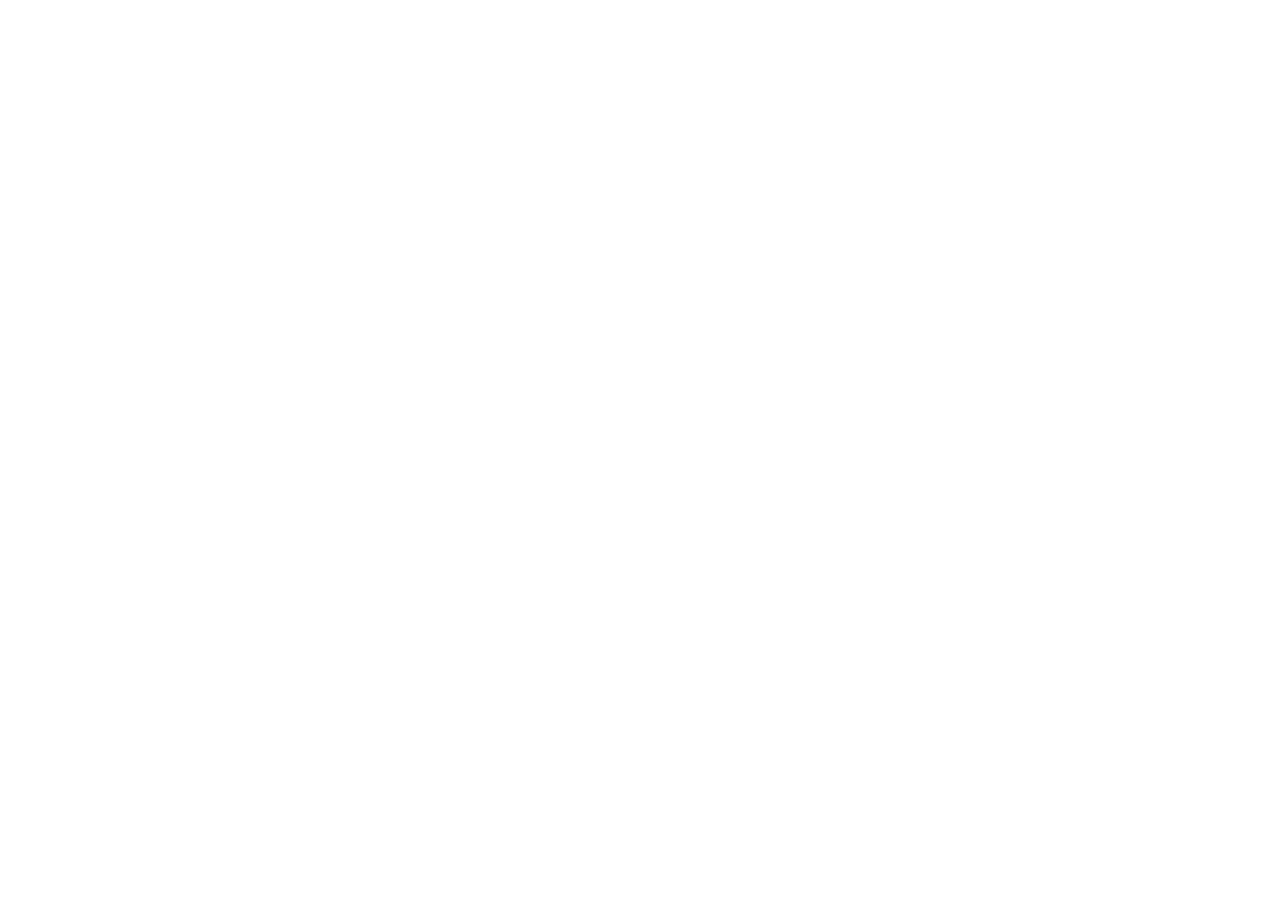
==== guia-de-estilo-exemplo.html @ 8ff2f2ef "novos arquivos" ====
<!DOCTYPE html>
<html lang="pt-br">
<head>
    <meta charset="UTF-8">
    <meta http-equiv="X-UA-Compatible" content="IE=edge">
    <meta name="viewport" content="width=device-width, initial-scale=1.0">
    <title>Document</title>
</head>
<body>
    
</body>
</html>
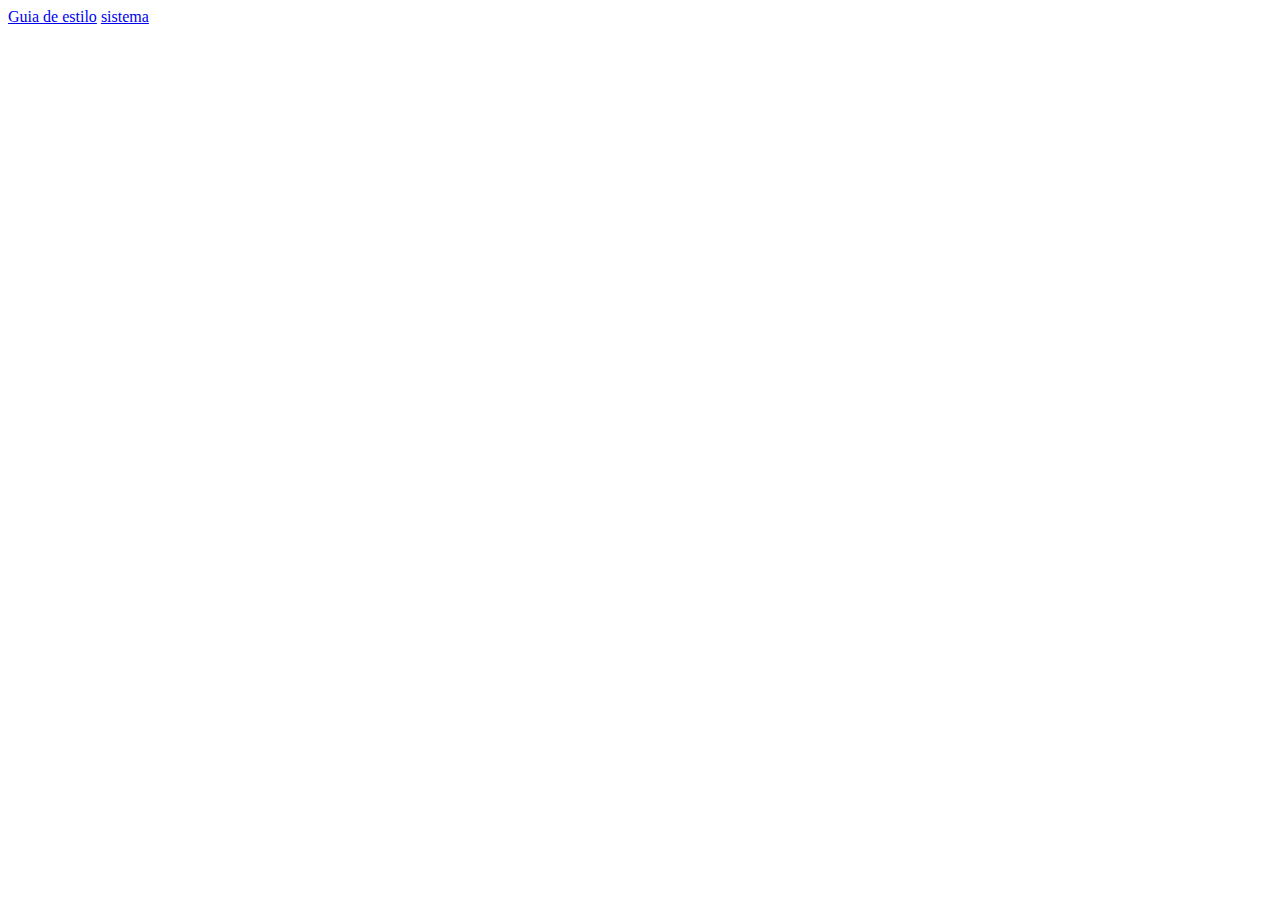
==== commit ca4a767f: "adição de links prara navegação" ====
--- a/guia-de-estilo-exemplo.html
+++ b/guia-de-estilo-exemplo.html
@@ -7,6 +7,7 @@
     <title>Document</title>
 </head>
 <body>
-    
+    <a href="guia-de-estilo.html">Guia de estilo</a>
+    <a href="index.html">sistema</a>
 </body>
 </html>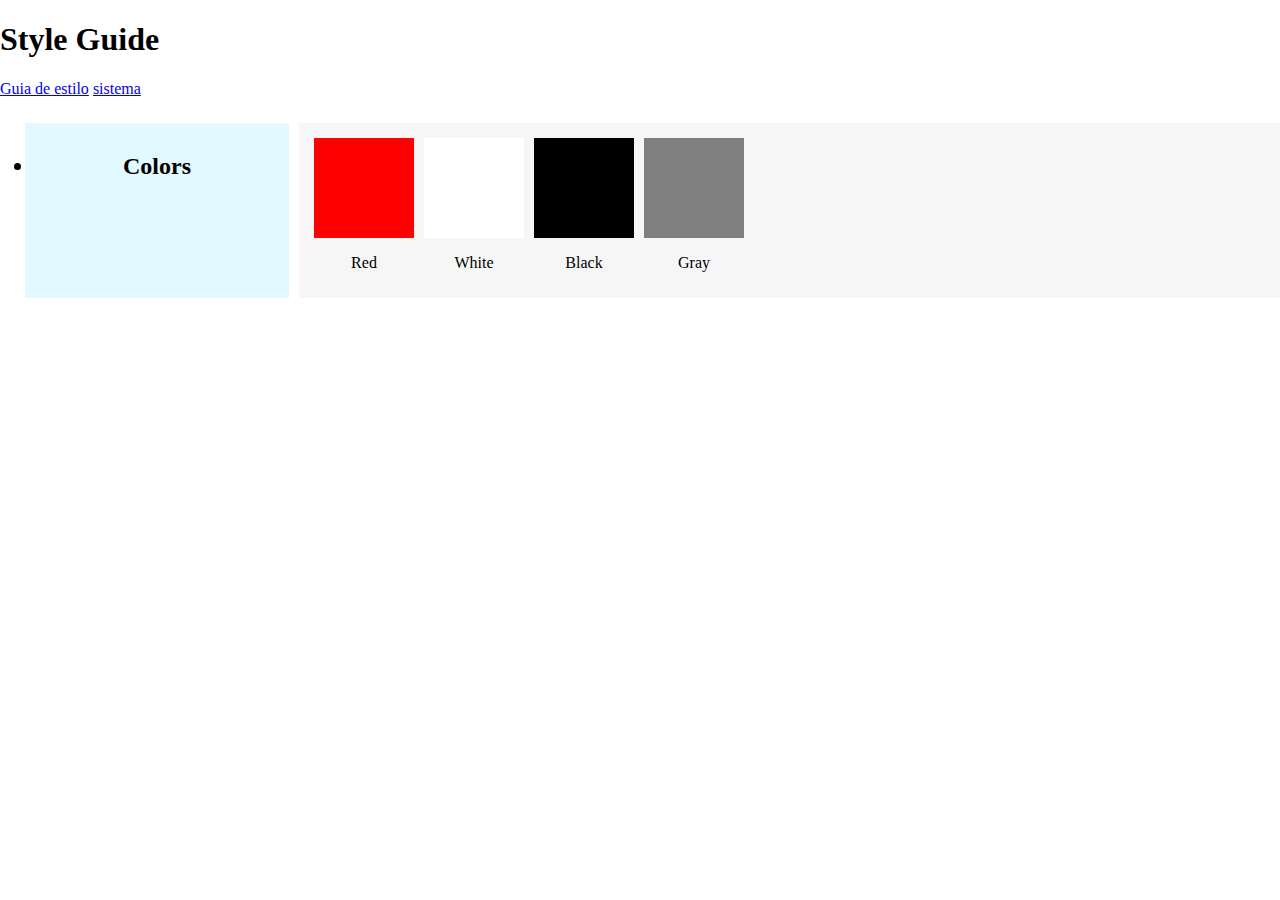
==== commit 1dd79dd5: "Tabela de coros parcialmente finalizada" ====
--- a/guia-de-estilo-exemplo.html
+++ b/guia-de-estilo-exemplo.html
@@ -4,10 +4,42 @@
     <meta charset="UTF-8">
     <meta http-equiv="X-UA-Compatible" content="IE=edge">
     <meta name="viewport" content="width=device-width, initial-scale=1.0">
-    <title>Document</title>
+    <link rel="stylesheet" href="style.css">
+    <title>Style Guide Exemple</title>
 </head>
 <body>
-    <a href="guia-de-estilo.html">Guia de estilo</a>
-    <a href="index.html">sistema</a>
+    <header class="ex ex-header">
+        <H1 class="ex ex-title">Style Guide</H1>
+        <nav class="ex ex-nav">
+            <a href="guia-de-estilo.html">Guia de estilo</a>
+            <a href="index.html">sistema</a>
+        </nav>
+    </header>
+    <section class="ex ex-color">
+        <div class="co colors-title">
+                <h2 class="co-title">
+                    <li>Colors</li>
+                </h2>
+        </div> 
+        <div class="co colors">
+            <div>
+                <div class="ex color-block color-red"></div>
+                <p>Red</p>
+            </div>
+            <div>
+                <div class="ex color-block  color-white"></div>
+                <p>White</p>
+            </div>
+            <div>
+                <div class="ex color-block  color-black"></div>
+                <p>Black</p>
+            </div>
+            <div>
+                <div class="ex color-block  color-gray"></div>
+                <p>Gray</p>
+            </div>
+        </div>  
+    </section>
+    
 </body>
 </html>--- a/style.css
+++ b/style.css
@@ -0,0 +1,49 @@
+body{
+    margin: 0;
+    padding: 0; 
+}
+.ex-color{
+    padding: 20px;
+    text-align: center;
+    display: inline-flex;
+    width: 100%;
+}
+.colors-title{
+    margin: 5px;
+    padding: 10px;
+    background-color: rgb(225, 249, 255); 
+    width: 20%;
+}
+.colors{
+    padding: 10px;
+    margin: 5px;
+    width: 80%;
+    background-color: hsla(0, 0%, 96%, 0.863);
+    justify-content: left;
+    display: inline-flex;
+}
+
+.co-title{
+}
+
+
+.color-block{
+    margin: 5px;
+    width: 100px;
+    height: 100px;
+}
+
+
+
+.color-red{
+    background-color: red;
+}
+.color-white{
+    background-color: white;
+}
+.color-gray{
+    background-color: gray;
+}
+.color-black{
+    background-color: black;
+}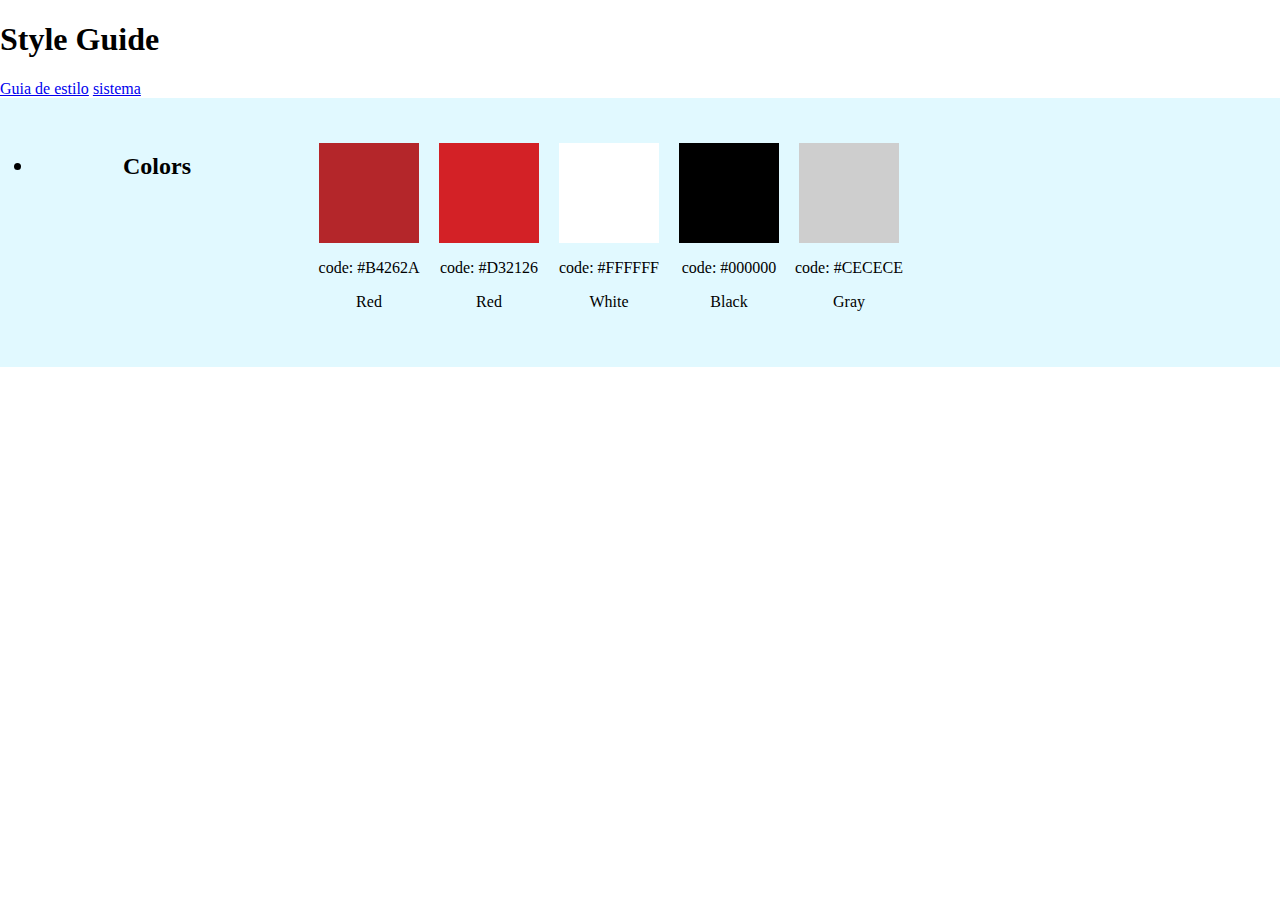
==== commit 79e8040c: "Tabela de cores  finalizada" ====
--- a/guia-de-estilo-exemplo.html
+++ b/guia-de-estilo-exemplo.html
@@ -22,21 +22,35 @@
                 </h2>
         </div> 
         <div class="co colors">
-            <div>
+            <div class="ex-co">
                 <div class="ex color-block color-red"></div>
+                <p>code: #B4262A</p>
                 <p>Red</p>
+                
             </div>
-            <div>
+            <div class="ex-co">
+                <div class="ex color-block color-red2"></div>
+                <p>code: #D32126</p>
+                <p>Red</p>
+                
+            </div>
+            <div class="ex-co">
                 <div class="ex color-block  color-white"></div>
+                <p>code: #FFFFFF</p>
                 <p>White</p>
+                
             </div>
-            <div>
+            <div class="ex-co">
                 <div class="ex color-block  color-black"></div>
+                <p>code: #000000</p>
                 <p>Black</p>
+                
             </div>
-            <div>
+            <div class="ex-co">
                 <div class="ex color-block  color-gray"></div>
+                <p>code: #CECECE</p>
                 <p>Gray</p>
+                
             </div>
         </div>  
     </section>
--- a/style.css
+++ b/style.css
@@ -3,6 +3,8 @@
     padding: 0; 
 }
 .ex-color{
+    
+    background-color: rgb(225, 249, 255); 
     padding: 20px;
     text-align: center;
     display: inline-flex;
@@ -11,14 +13,12 @@
 .colors-title{
     margin: 5px;
     padding: 10px;
-    background-color: rgb(225, 249, 255); 
     width: 20%;
 }
 .colors{
     padding: 10px;
     margin: 5px;
     width: 80%;
-    background-color: hsla(0, 0%, 96%, 0.863);
     justify-content: left;
     display: inline-flex;
 }
@@ -26,6 +26,9 @@
 .co-title{
 }
 
+.ex-co{
+    padding: 5px
+}
 
 .color-block{
     margin: 5px;
@@ -36,14 +39,16 @@
 
 
 .color-red{
-    background-color: red;
+    background-color: #B4262A;
+}.color-red2{
+    background-color: #D32126;
 }
 .color-white{
-    background-color: white;
+    background-color: #FFFFFF;
 }
 .color-gray{
-    background-color: gray;
+    background-color: #CECECE;
 }
 .color-black{
-    background-color: black;
+    background-color: #000000;
 }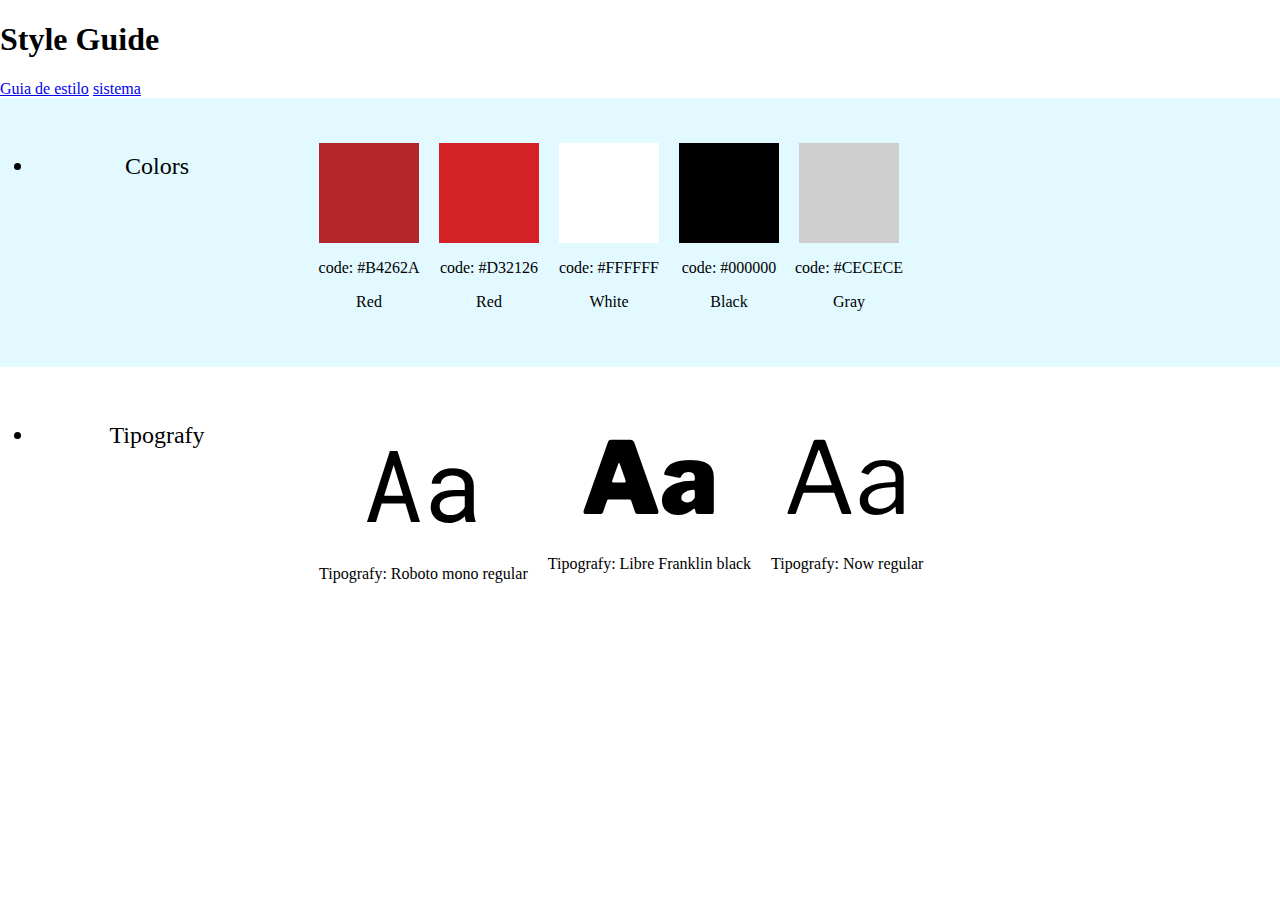
==== commit 3aa3a80a: "secção de fontes terminados" ====
--- a/guia-de-estilo-exemplo.html
+++ b/guia-de-estilo-exemplo.html
@@ -5,7 +5,17 @@
     <meta http-equiv="X-UA-Compatible" content="IE=edge">
     <meta name="viewport" content="width=device-width, initial-scale=1.0">
     <link rel="stylesheet" href="style.css">
+    <link rel="preconnect" href="https://fonts.googleapis.com">
+    <link rel="preconnect" href="https://fonts.gstatic.com" crossorigin>
+    <link href="https://fonts.googleapis.com/css2?family=Libre+Franklin:wght@400;900&display=swap" rel="stylesheet">
+    <link href="https://fonts.googleapis.com/css2?family=Libre+Franklin&display=swap" rel="stylesheet">
+    <link href="https://fonts.googleapis.com/css2?family=Roboto+Mono&display=swap" rel="stylesheet">
     <title>Style Guide Exemple</title>
+    <style>
+        @import url('https://fonts.googleapis.com/css2?family=Libre+Franklin:wght@400;900&display=swap');
+        @import url('https://fonts.googleapis.com/css2?family=Libre+Franklin&display=swap');
+        @import url('https://fonts.googleapis.com/css2?family=Roboto+Mono&display=swap');
+    </style>
 </head>
 <body>
     <header class="ex ex-header">
@@ -54,6 +64,42 @@
             </div>
         </div>  
     </section>
+    <section class="ex ex-font">
+        <div class="la-ti se-title">
+            <h2 class="fn-title">
+                <li>Tipografy</li>
+            </h2>
+        </div>
+        <div class="se-exemple">
+            <div class="fn-block">
+                <div class="palavra">
+                    <p class=" para rob-mono">
+                        Aa
+                    </p>
+                    <p>Tipografy: Roboto mono regular</p>
+                </div>
+                
+            </div>
+            
+            <div class="fn-block ">
+                <div class="palavra">
+                    <p class="para libre-fran">
+                        Aa
+                    </p>
+                    <p>Tipografy: Libre Franklin black</p>
+                </div>
+            </div>
+            <div class="fn-block ">
+                <div class="palavra">
+                    <p class="para now">
+                        Aa
+                    </p>
+                    <p>Tipografy: Now regular</p>
+                </div>
+            </div>
+            
+        </div>
+    </section>
     
 </body>
 </html>--- a/style.css
+++ b/style.css
@@ -1,9 +1,10 @@
+
 body{
     margin: 0;
     padding: 0; 
 }
+/*Stilo das cores */
 .ex-color{
-    
     background-color: rgb(225, 249, 255); 
     padding: 20px;
     text-align: center;
@@ -22,10 +23,16 @@
     justify-content: left;
     display: inline-flex;
 }
-
-.co-title{
+h2{
+    font-family: "Roboto";
+    font-weight: 400;
+    /* roboto mono; regular; 16px;
+    Libre Franklin Black, regular, 34px; 
+    Now, regular, 10px */
 }
-
+p{
+    font-family: "Roboto";
+}
 .ex-co{
     padding: 5px
 }
@@ -35,9 +42,6 @@
     width: 100px;
     height: 100px;
 }
-
-
-
 .color-red{
     background-color: #B4262A;
 }.color-red2{
@@ -51,4 +55,46 @@
 }
 .color-black{
     background-color: #000000;
+}
+/*Stilo das fontes */
+
+.ex-font{
+    padding: 20px;
+    text-align: center;
+    display: inline-flex;
+    width: 100%;
+}
+.se-title{
+    margin: 5px;
+    padding: 10px;
+    width: 20%;
+}
+.se-exemple{
+    padding: 10px;
+    margin: 5px;
+    width: 80%;
+    justify-content: left;
+    display: inline-flex;
+}
+.fn-block{
+    padding: 5px;
+    margin: 5px;
+    
+}
+.para{
+    margin: 5px;
+    padding: 0;
+    font-size: 75pt;
+}
+
+.rob-mono{  
+    font-family: 'Roboto Mono', monospace;
+}
+
+.libre-fran{
+    font-family: 'Libre Franklin', sans-serif;
+    font-weight: 900;
+}
+.now{
+    font-family: 'Libre Franklin', sans-serif;
 }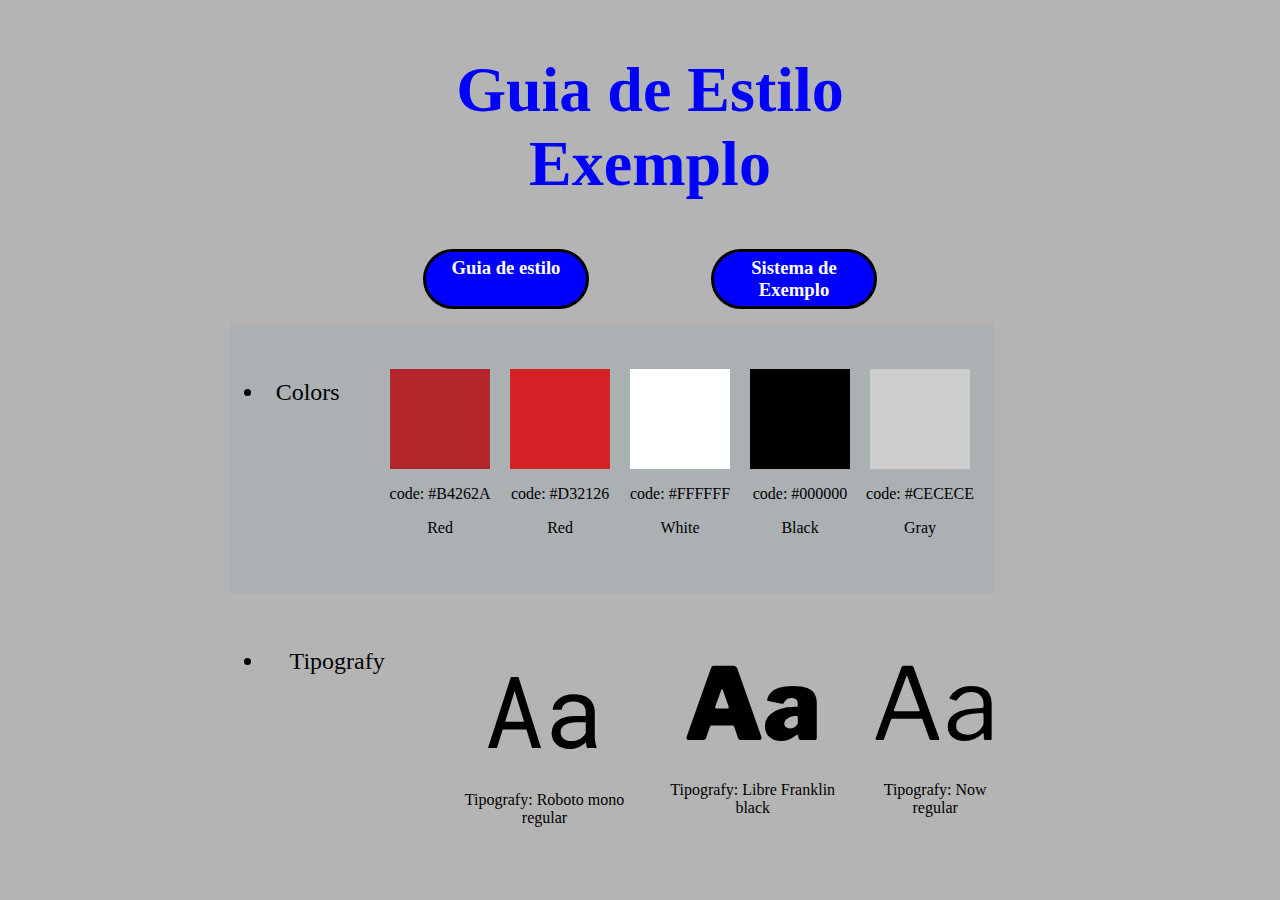
==== commit fc2bf7d7: "cabeçario do exemplo pronto" ====
--- a/guia-de-estilo-exemplo.html
+++ b/guia-de-estilo-exemplo.html
@@ -10,96 +10,152 @@
     <link href="https://fonts.googleapis.com/css2?family=Libre+Franklin:wght@400;900&display=swap" rel="stylesheet">
     <link href="https://fonts.googleapis.com/css2?family=Libre+Franklin&display=swap" rel="stylesheet">
     <link href="https://fonts.googleapis.com/css2?family=Roboto+Mono&display=swap" rel="stylesheet">
-    <title>Style Guide Exemple</title>
+    <title>Exemplo Guia de Estilo</title>
     <style>
         @import url('https://fonts.googleapis.com/css2?family=Libre+Franklin:wght@400;900&display=swap');
         @import url('https://fonts.googleapis.com/css2?family=Libre+Franklin&display=swap');
         @import url('https://fonts.googleapis.com/css2?family=Roboto+Mono&display=swap');
+        #div-headr{
+            width: 45%;
+            display: grid;
+            justify-content: space-around;
+        }
+        body{
+            margin: 0;
+            padding: 0;
+            background-color: rgb(180, 180, 180);
+        }
+        header{
+            padding: 10px;
+            width: 100%;
+            display: inline-flex;
+            justify-content: space-around;
+        }
+        h1{
+            color: Blue;
+            text-align: center;
+            font-family: 'Roboto';
+            font-weight: 700;
+            font-size: 400%;
+        }
+        nav{
+            display: inline-flex;
+            justify-content: space-around;
+            width: 100%;
+        }
+        a{
+            text-align: center;
+            border-color: black;
+            border-style: solid;
+            background-color: blue;
+            font-size: 14pt;
+            margin: 5px;
+            font-weight: 700;
+            padding: 5px;
+            width: 150px;
+            color: white;
+            text-decoration-line: none;
+            border-radius: 35px;
+        }
+        .se-principal{
+            width: 100%;
+            display: grid;
+            justify-content: space-around;
+        }
+        .ex{
+            width: max-content;
+        }
+        
     </style>
 </head>
 <body>
-    <header class="ex ex-header">
-        <H1 class="ex ex-title">Style Guide</H1>
-        <nav class="ex ex-nav">
-            <a href="guia-de-estilo.html">Guia de estilo</a>
-            <a href="index.html">sistema</a>
-        </nav>
+    <header class="ex-header">
+        <div id="div-headr">
+            <H1 class="ex-title">Guia de Estilo Exemplo</H1>
+            <nav class="ex-nav">
+                <a href="guia-de-estilo.html">Guia de estilo</a>
+                <a href="index.html">Sistema de Exemplo</a>
+            </nav>
+        </div>
+        
     </header>
-    <section class="ex ex-color">
-        <div class="co colors-title">
-                <h2 class="co-title">
-                    <li>Colors</li>
+    <section class="se-principal">
+        <section class="ex ex-color">
+            <div class="co colors-title">
+                    <h2 class="co-title">
+                        <li>Colors</li>
+                    </h2>
+            </div> 
+            <div class="co colors">
+                <div class="ex-co">
+                    <div class="color-block color-red"></div>
+                    <p>code: #B4262A</p>
+                    <p>Red</p>
+                    
+                </div>
+                <div class="ex-co">
+                    <div class="color-block color-red2"></div>
+                    <p>code: #D32126</p>
+                    <p>Red</p>
+                    
+                </div>
+                <div class="ex-co">
+                    <div class="color-block  color-white"></div>
+                    <p>code: #FFFFFF</p>
+                    <p>White</p>
+                    
+                </div>
+                <div class="ex-co">
+                    <div class="color-block  color-black"></div>
+                    <p>code: #000000</p>
+                    <p>Black</p>
+                    
+                </div>
+                <div class="ex-co">
+                    <div class="color-block  color-gray"></div>
+                    <p>code: #CECECE</p>
+                    <p>Gray</p>
+                    
+                </div>
+            </div>  
+        </section>
+        <section class=" ex ex-font">
+            <div class="la-ti se-title">
+                <h2 class="fn-title">
+                    <li>Tipografy</li>
                 </h2>
-        </div> 
-        <div class="co colors">
-            <div class="ex-co">
-                <div class="ex color-block color-red"></div>
-                <p>code: #B4262A</p>
-                <p>Red</p>
+            </div>
+            <div class="se-exemple">
+                <div class="fn-block">
+                    <div class="palavra">
+                        <p class=" para rob-mono">
+                            Aa
+                        </p>
+                        <p>Tipografy: Roboto mono regular</p>
+                    </div>
+                    
+                </div>
                 
-            </div>
-            <div class="ex-co">
-                <div class="ex color-block color-red2"></div>
-                <p>code: #D32126</p>
-                <p>Red</p>
-                
-            </div>
-            <div class="ex-co">
-                <div class="ex color-block  color-white"></div>
-                <p>code: #FFFFFF</p>
-                <p>White</p>
-                
-            </div>
-            <div class="ex-co">
-                <div class="ex color-block  color-black"></div>
-                <p>code: #000000</p>
-                <p>Black</p>
-                
-            </div>
-            <div class="ex-co">
-                <div class="ex color-block  color-gray"></div>
-                <p>code: #CECECE</p>
-                <p>Gray</p>
-                
-            </div>
-        </div>  
-    </section>
-    <section class="ex ex-font">
-        <div class="la-ti se-title">
-            <h2 class="fn-title">
-                <li>Tipografy</li>
-            </h2>
-        </div>
-        <div class="se-exemple">
-            <div class="fn-block">
-                <div class="palavra">
-                    <p class=" para rob-mono">
-                        Aa
-                    </p>
-                    <p>Tipografy: Roboto mono regular</p>
+                <div class="fn-block ">
+                    <div class="palavra">
+                        <p class="para libre-fran">
+                            Aa
+                        </p>
+                        <p>Tipografy: Libre Franklin black</p>
+                    </div>
+                </div>
+                <div class="fn-block ">
+                    <div class="palavra">
+                        <p class="para now">
+                            Aa
+                        </p>
+                        <p>Tipografy: Now regular</p>
+                    </div>
                 </div>
                 
             </div>
-            
-            <div class="fn-block ">
-                <div class="palavra">
-                    <p class="para libre-fran">
-                        Aa
-                    </p>
-                    <p>Tipografy: Libre Franklin black</p>
-                </div>
-            </div>
-            <div class="fn-block ">
-                <div class="palavra">
-                    <p class="para now">
-                        Aa
-                    </p>
-                    <p>Tipografy: Now regular</p>
-                </div>
-            </div>
-            
-        </div>
+        </section>
+        
     </section>
-    
 </body>
 </html>--- a/style.css
+++ b/style.css
@@ -5,7 +5,7 @@
 }
 /*Stilo das cores */
 .ex-color{
-    background-color: rgb(225, 249, 255); 
+    background-color: rgba(146, 170, 176, 0.256); 
     padding: 20px;
     text-align: center;
     display: inline-flex;
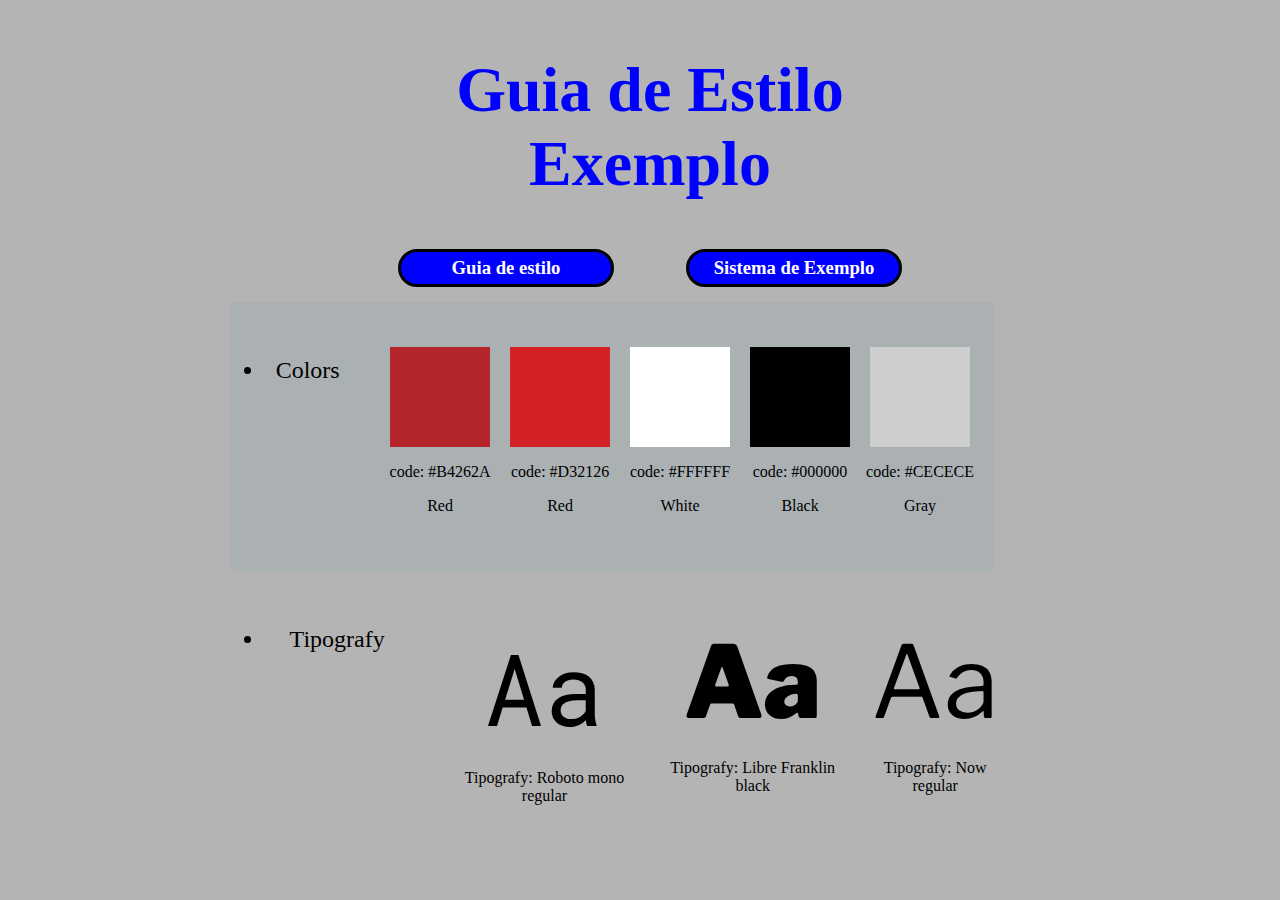
==== commit cb5d41d6: "pequena correção" ====
--- a/guia-de-estilo-exemplo.html
+++ b/guia-de-estilo-exemplo.html
@@ -52,7 +52,7 @@
             margin: 5px;
             font-weight: 700;
             padding: 5px;
-            width: 150px;
+            width: 200px;
             color: white;
             text-decoration-line: none;
             border-radius: 35px;
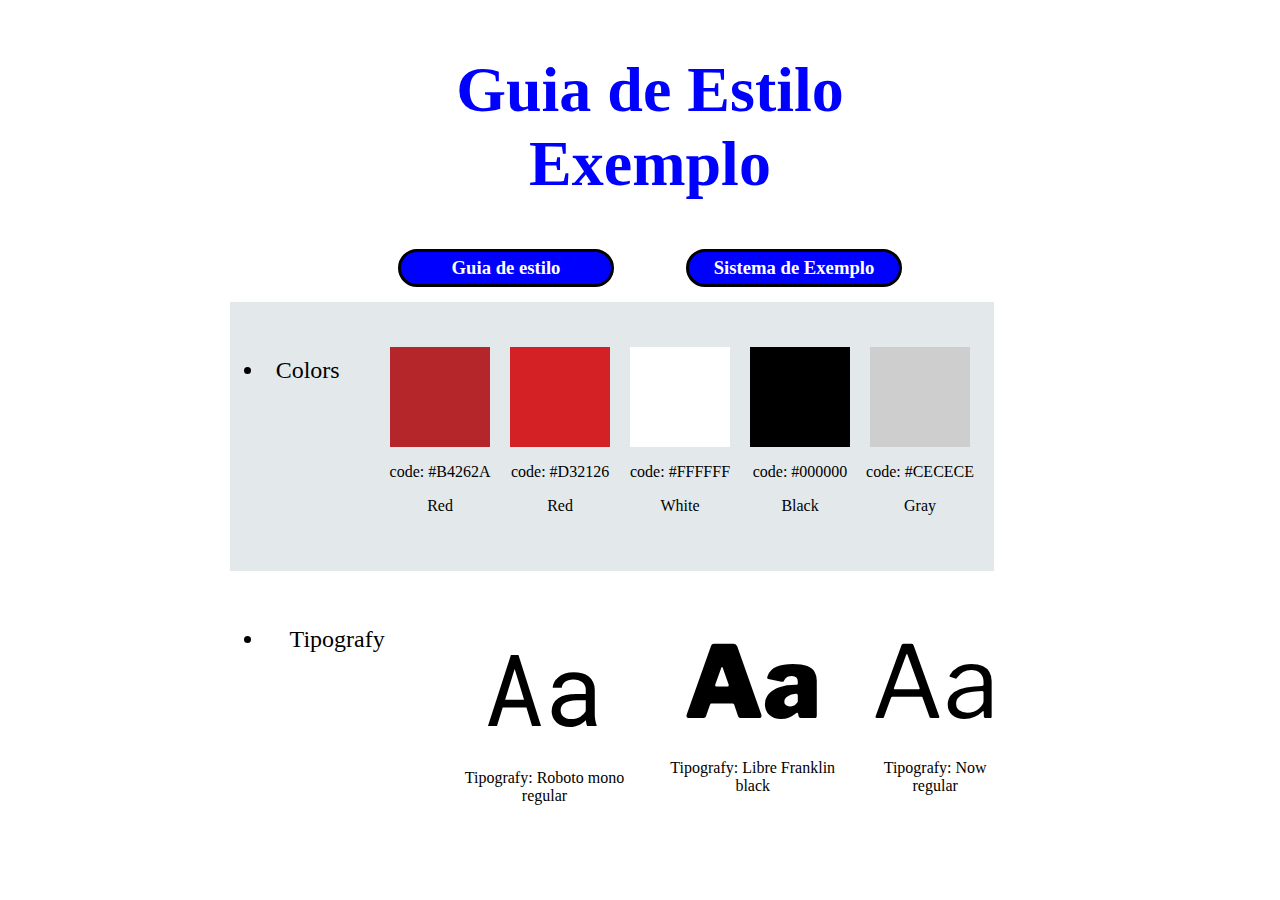
==== commit faa2a37c: "pequena correção" ====
--- a/guia-de-estilo-exemplo.html
+++ b/guia-de-estilo-exemplo.html
@@ -23,7 +23,6 @@
         body{
             margin: 0;
             padding: 0;
-            background-color: rgb(180, 180, 180);
         }
         header{
             padding: 10px;
